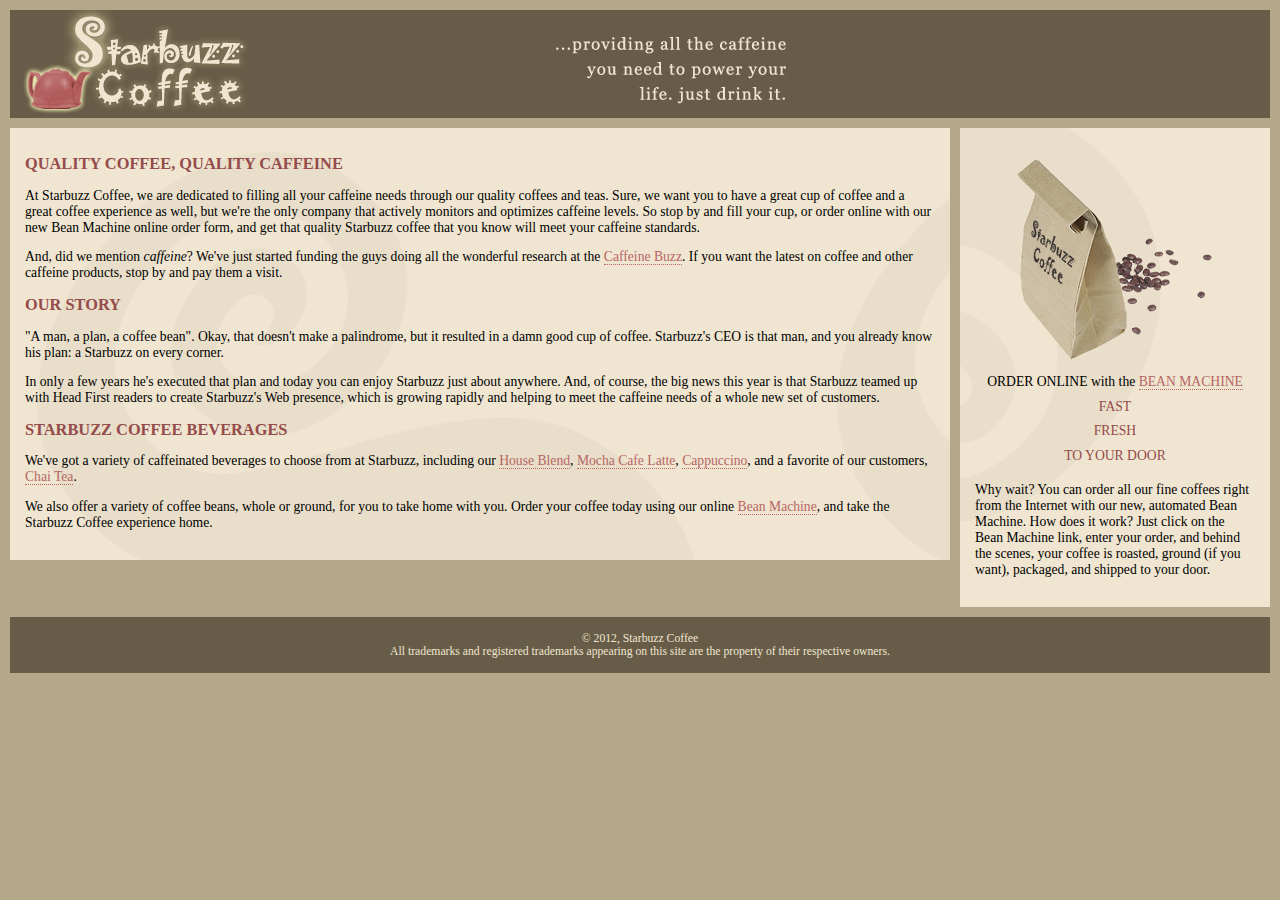
==== index.html @ b6d74385 "111" ====
<!DOCTYPE html>
<html>
  <head>
    <meta charset="utf-8">
    <title>Starbuzz Coffee</title>
    <link rel="stylesheet" type="text/css" href="starbuzz.css">
  </head> 

  <body>
      <div id="header">
          <img src="images/header.gif" alt="Starbuzz Coffee header image">
        </div>
        

    <div id="sidebar">
      <p class="beanheading">
        <img src="images/bag.gif" alt="Bean Machine bag">
        <br>
        ORDER ONLINE
        with the 
        <a href="form.html">BEAN MACHINE</a>
        <br>
        <span class="slogan">
            FAST <br>
            FRESH <br>
            TO YOUR DOOR <br>
        </span>
      </p>
      <p>
        Why wait?  You can order all our fine coffees right from the Internet with our new, 
        automated Bean Machine.  How does it work?  Just click on the Bean Machine link, 
        enter your order, and behind the scenes, your coffee is roasted, ground 
        (if you want), packaged, and shipped to your door.
      </p>
    </div>
    <div id="main">
      <h1>QUALITY COFFEE, QUALITY CAFFEINE</h1>
      <p>
        At Starbuzz Coffee, we are dedicated to filling all your  caffeine needs through our 
        quality coffees and teas. Sure, we want you to have a great cup of coffee and a great 
        coffee experience as well, but we're the only company that actively monitors and 
        optimizes caffeine levels. So stop by and fill your cup, or order online with our new Bean 
        Machine online order form, and get that quality Starbuzz coffee that you know will meet 
        your caffeine standards.
      </p>
      <p>
        And, did we mention <em>caffeine</em>? We've just started funding the guys doing all 
        the wonderful research at the <a href="http://buzz.wickedlysmart.com"
        title="Read all about caffeine on the Buzz">Caffeine Buzz</a>.
        If you want the latest on coffee and other caffeine products, 
        stop by and pay them a visit.
      </p>
      <h1>OUR STORY</h1>
      <p>
        "A man, a plan, a coffee bean". Okay, that doesn't make a palindrome, but it resulted
        in a damn good cup of coffee.  Starbuzz's CEO is that man, and you already know his 
        plan: a Starbuzz on every corner.
      </p> 
      <p>In only a few years he's executed that plan and today 
        you can enjoy Starbuzz just about anywhere.  And, of course, the big news this year 
        is that Starbuzz teamed up with Head First readers to create Starbuzz's Web presence,  
        which is growing rapidly and helping to meet the caffeine needs of a whole new set of 
        customers.  
      </p>
      <h1>STARBUZZ COFFEE BEVERAGES</h1>
      <p>
        We've got a variety of caffeinated beverages to choose
        from at Starbuzz, including our 
        <a href="beverages.html#house" title="House Blend">House Blend</a>,
        <a href="beverages.html#mocha" title="Mocha Cafe Latte">Mocha Cafe Latte</a>, 
        <a href="beverages.html#cappuccino" title="Cappuccino">Cappuccino</a>,
        and a favorite of our customers, 
        <a href="beverages.html#chai" title="Chai Tea">Chai Tea</a>.
      </p>
      <p>
        We also offer a variety of coffee beans, whole or ground, for you to
        take home with you.  Order your coffee today using our online
        <a href="form.html">Bean Machine</a>, and take
        the Starbuzz Coffee experience home.
      </p>
    </div>

    

    <div id="footer">
      &copy; 2012, Starbuzz Coffee
      <br>
      All trademarks and registered trademarks appearing on 
      this site are the property of their respective owners.
    </div>

  </body>
</html>
---- starbuzz.css ----
body { 
  background-color: #b5a789;
  font-family:      Georgia, "Times New Roman", Times, serif;
  font-size:        small;
  margin:           0px;
}

#header {
  background-color: #675c47;
  margin:           10px;
  height:           108px;
}

#main {
  background:       #efe5d0 url(images/background.gif) top left;
  font-size:        105%;
  padding:          15px;
  margin:           0px 330px 10px 10px;
}

#sidebar {
  background:       #efe5d0 url(images/background.gif) bottom right;
  font-size:        105%;
  padding:          15px;
  margin:           0px 10px 10px 10px;
  width: 280px;
  float: right;
}

#footer {
  background-color: #675c47;
  color:            #efe5d0;
  text-align:       center;
  padding:          15px;
  margin:           10px;
  font-size:        90%;
  clear: right;
  
}

h1 {
  font-size:        120%;
  color:            #954b4b;
}

.slogan { color: #954b4b; }

.beanheading {
  text-align:       center;
  line-height:      1.8em;
}

a:link {
  color:            #b76666;
  text-decoration:  none;
  border-bottom:    thin dotted #b76666;
}
a:visited {
  color:            #675c47;
  text-decoration:  none;
  border-bottom:    thin dotted #675c47;
}
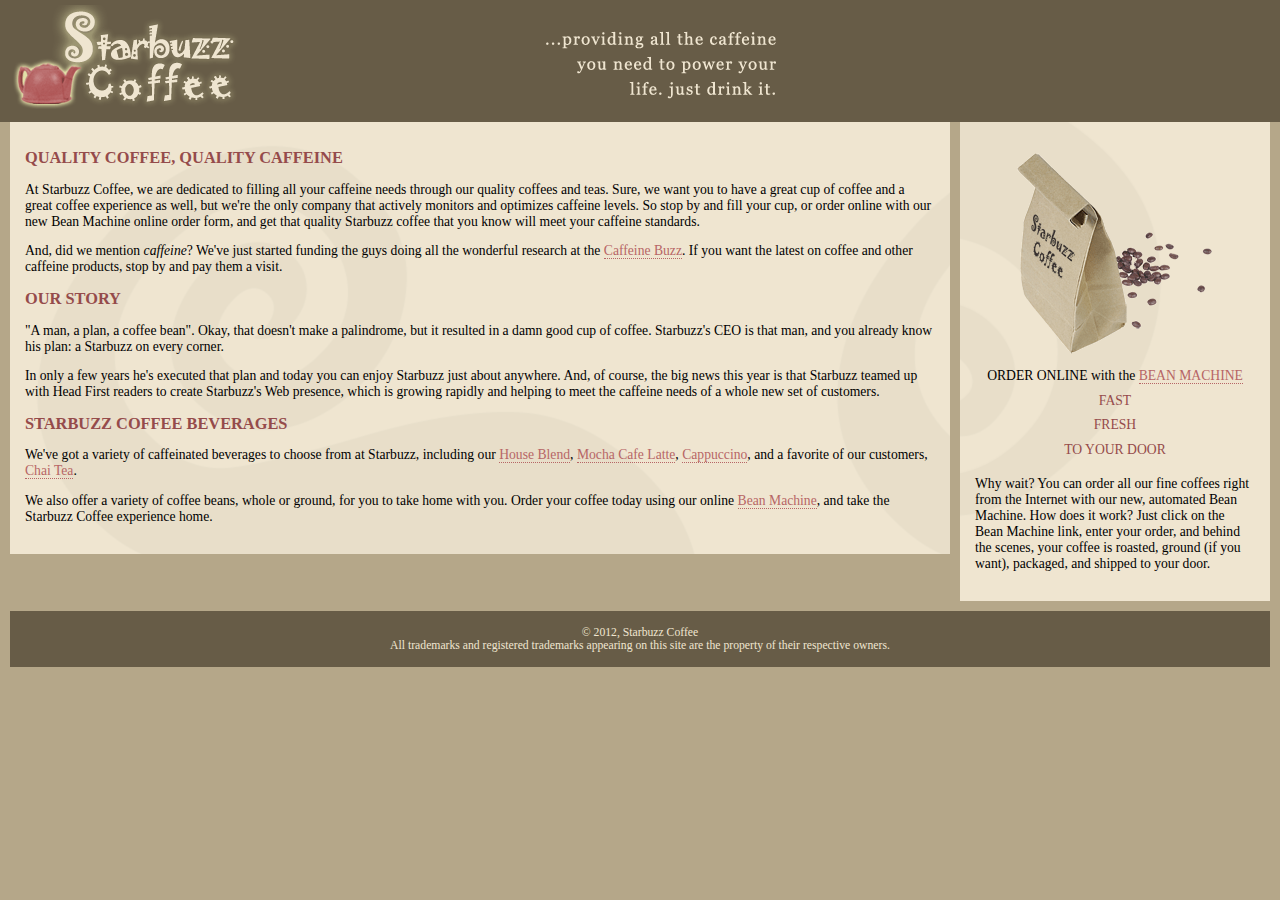
==== commit 566993ea: "405ningjiao" ====
--- a/index.html
+++ b/index.html
@@ -7,9 +7,11 @@
   </head> 
 
   <body>
-      <div id="header">
+    <div id="allcontent"  
+    <div id="header">
           <img src="images/header.gif" alt="Starbuzz Coffee header image">
         </div>
+      </div>
         
 
     <div id="sidebar">
--- a/starbuzz.css
+++ b/starbuzz.css
@@ -60,3 +60,11 @@
   text-decoration:  none;
   border-bottom:    thin dotted #675c47;
 }
+#allcontent{
+  widows: 800px;
+  padding-top: 5px;
+  padding-bottom: 5px;
+  background-color: #675c47;
+  margin-left: auto;
+  margin-right: auto;
+}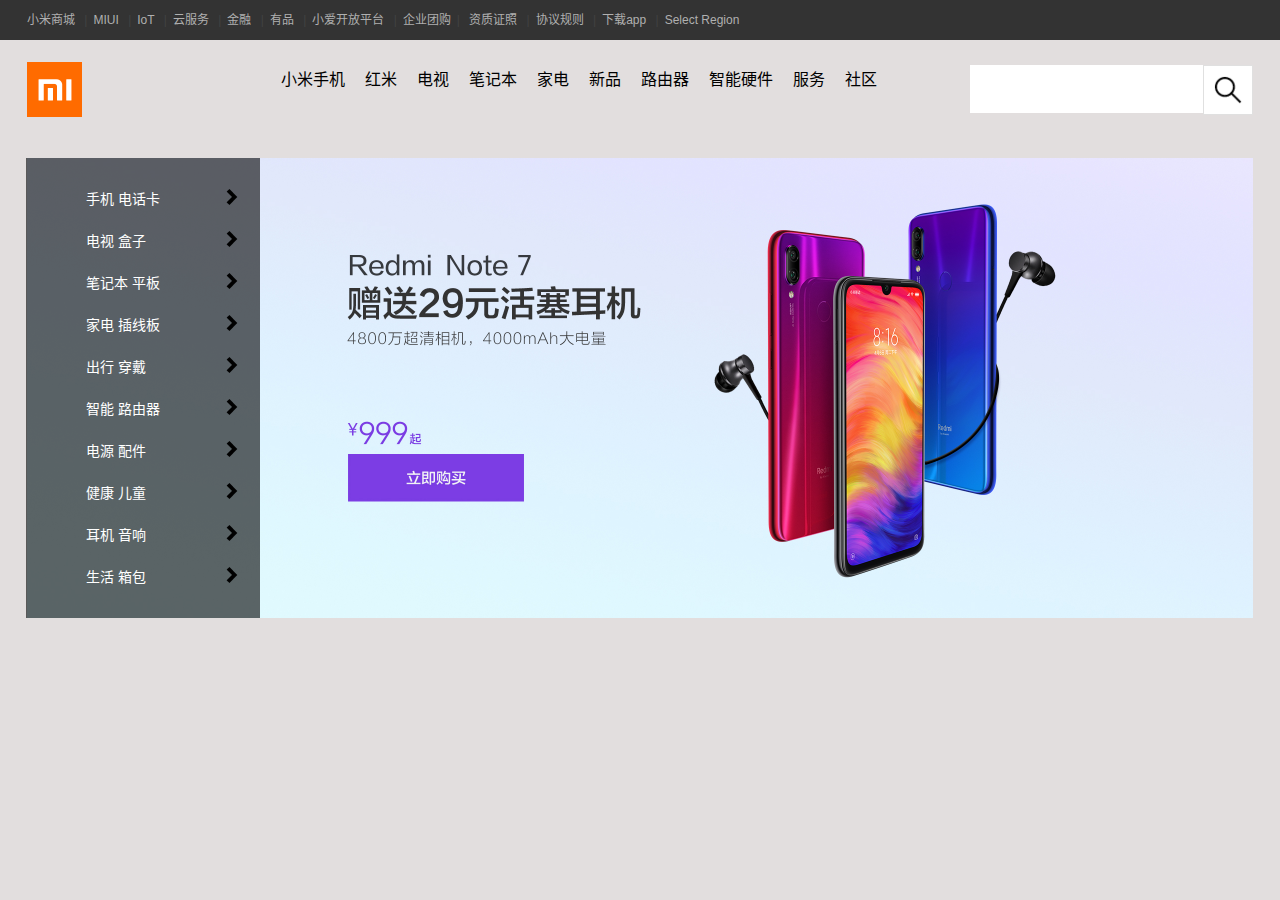
==== commit b2c5c423: "Add files via upload" ====
--- a/index.html
+++ b/index.html
@@ -1,96 +1,116 @@
-<!DOCTYPE html>
-<html>
-  <head>
-    <meta charset="utf-8">
-    <title>Starbuzz Coffee</title>
-    <link rel="stylesheet" type="text/css" href="starbuzz.css">
-  </head> 
-
-  <body>
-    <div id="allcontent"  
-    <div id="header">
-          <img src="images/header.gif" alt="Starbuzz Coffee header image">
-        </div>
-      </div>
-        
-
-    <div id="sidebar">
-      <p class="beanheading">
-        <img src="images/bag.gif" alt="Bean Machine bag">
-        <br>
-        ORDER ONLINE
-        with the 
-        <a href="form.html">BEAN MACHINE</a>
-        <br>
-        <span class="slogan">
-            FAST <br>
-            FRESH <br>
-            TO YOUR DOOR <br>
-        </span>
-      </p>
-      <p>
-        Why wait?  You can order all our fine coffees right from the Internet with our new, 
-        automated Bean Machine.  How does it work?  Just click on the Bean Machine link, 
-        enter your order, and behind the scenes, your coffee is roasted, ground 
-        (if you want), packaged, and shipped to your door.
-      </p>
-    </div>
-    <div id="main">
-      <h1>QUALITY COFFEE, QUALITY CAFFEINE</h1>
-      <p>
-        At Starbuzz Coffee, we are dedicated to filling all your  caffeine needs through our 
-        quality coffees and teas. Sure, we want you to have a great cup of coffee and a great 
-        coffee experience as well, but we're the only company that actively monitors and 
-        optimizes caffeine levels. So stop by and fill your cup, or order online with our new Bean 
-        Machine online order form, and get that quality Starbuzz coffee that you know will meet 
-        your caffeine standards.
-      </p>
-      <p>
-        And, did we mention <em>caffeine</em>? We've just started funding the guys doing all 
-        the wonderful research at the <a href="http://buzz.wickedlysmart.com"
-        title="Read all about caffeine on the Buzz">Caffeine Buzz</a>.
-        If you want the latest on coffee and other caffeine products, 
-        stop by and pay them a visit.
-      </p>
-      <h1>OUR STORY</h1>
-      <p>
-        "A man, a plan, a coffee bean". Okay, that doesn't make a palindrome, but it resulted
-        in a damn good cup of coffee.  Starbuzz's CEO is that man, and you already know his 
-        plan: a Starbuzz on every corner.
-      </p> 
-      <p>In only a few years he's executed that plan and today 
-        you can enjoy Starbuzz just about anywhere.  And, of course, the big news this year 
-        is that Starbuzz teamed up with Head First readers to create Starbuzz's Web presence,  
-        which is growing rapidly and helping to meet the caffeine needs of a whole new set of 
-        customers.  
-      </p>
-      <h1>STARBUZZ COFFEE BEVERAGES</h1>
-      <p>
-        We've got a variety of caffeinated beverages to choose
-        from at Starbuzz, including our 
-        <a href="beverages.html#house" title="House Blend">House Blend</a>,
-        <a href="beverages.html#mocha" title="Mocha Cafe Latte">Mocha Cafe Latte</a>, 
-        <a href="beverages.html#cappuccino" title="Cappuccino">Cappuccino</a>,
-        and a favorite of our customers, 
-        <a href="beverages.html#chai" title="Chai Tea">Chai Tea</a>.
-      </p>
-      <p>
-        We also offer a variety of coffee beans, whole or ground, for you to
-        take home with you.  Order your coffee today using our online
-        <a href="form.html">Bean Machine</a>, and take
-        the Starbuzz Coffee experience home.
-      </p>
-    </div>
-
-    
-
-    <div id="footer">
-      &copy; 2012, Starbuzz Coffee
-      <br>
-      All trademarks and registered trademarks appearing on 
-      this site are the property of their respective owners.
-    </div>
-
-  </body>
-</html>
-
+<!doctype html>
+<html lang="zh-CN" xml:lang="zh-CN">
+<head>
+<meta http-equiv="X-UA-Compatible" content="IE=Edge" />
+<meta charset="UTF-8" />
+<title>小米商城 - 小米9、小米MIX 3、红米Note 7，小米电视官方网站</title>
+<link rel="stylesheet" type="text/css" href="xiaomi.css" />
+</head>
+<body>
+<div class="site-topbar">
+    <div class="container">
+        <div class="topbar-nav">
+            <a   >小米商城</a>
+            <span class="sep">|</span><a   >MIUI</a>
+            <span class="sep">|</span><a   >IoT</a>
+            <span class="sep">|</span><a    >云服务</a>
+            <span class="sep">|</span><a     >金融</a>
+            <span class="sep">|</span><a   >有品</a>
+            <span class="sep">|</span><a     >小爱开放平台</a>
+            <span class="sep">|</span><a   >企业团购</a><span class="sep">|</span>
+            <a >资质证照</a>
+            <span class="sep">|</span><a >协议规则</a>
+            <span class="sep">|</span><a >下载app</a>
+            <span class="sep">|</span><a  >Select Region</a>
+        </div>
+       
+        <div class="topbar-info">
+            <a  >登录</a><span class="sep">|</span>
+            <a   >注册</a> <span class="sep">|</span>
+            <span><a   >消息通知<i ></i></a></span>
+        </div>
+        <div class="shoppingcar"> 
+          <a  class="car">
+            <img class="carpng" src="shoppcar.png">
+            购物车（0）
+         </a>
+        </div>
+    </div>
+</div>
+<div class="daohanglan">
+  <div class="neidaohanglan">
+   <div class="xiaomilogo">
+       <a href="" class="milogo"></a>
+   </div>
+   <div class="daohang">
+       <ul class="daohang-list"> 
+        <li class="list-nav">
+            <a class="link-list"></a>
+        </li>
+        <div class="daohang-fenlei">
+            <ul>
+                <li><a href="">手机 电话卡</a>
+                    <i class="Rbiaoqian"> </i>
+                    </li>
+                  <li><a href="">电视 盒子 </a>
+                    <i class="Rbiaoqian"></i></li>
+                   <li><a href="">笔记本 平板</a>
+                  <i class="Rbiaoqian"> </i>
+                    </li>
+                  <li><a href="">家电 插线板</a>
+                    <i class="Rbiaoqian"></i>
+                  </li>
+                  <li>
+                  <a href="">出行 穿戴</a>
+                  <i class="Rbiaoqian"></i>
+                 </li>
+                   <li>
+                   <a href="">智能 路由器</a>
+                   <i class="Rbiaoqian"></i>
+                   </li>
+                   <li><a href="">电源 配件 </a>
+                    <i class="Rbiaoqian"></i>
+                  </li>
+                    <li> <a href="">健康 儿童 </a>
+                     <i class="Rbiaoqian"></i>
+                    </li>
+                   <li><a href="">耳机 音响</a>
+                      <i class="Rbiaoqian"></i>
+                    </li>
+                     <li><a href="">生活 箱包 </a>
+                       <i class="Rbiaoqian"></i>
+                    </li>
+                  
+            </ul>
+        </div>
+        
+        <li class="daohang-zhenwen"> <a href="">小米手机</a> </li>
+        <li class="daohang-zhenwen"><a href="">红米</a></li>
+        <li class="daohang-zhenwen"><a href="">电视</a></li>
+        <li class="daohang-zhenwen"> <a href="">笔记本 </a></li>
+        <li class="daohang-zhenwen"><a href="">家电</a></li>
+        <li class="daohang-zhenwen"><a href="">新品 </a></li>
+        <li class="daohang-zhenwen"><a href="">路由器 </a></li>
+        <li class="daohang-zhenwen"> <a href="">智能硬件</a></li>
+        <li class="daohang-zhenwen"><a href="">服务 </a></li>
+        <li class="daohang-zhenwen"><a href="">社区 </a></li>
+       </ul>
+   </div>
+   <div class="daohang-search">
+       <form>
+           <input class="sousuo-submit" >
+           <input class="sousuo-text">
+       </form>
+   </div>
+
+    <div class="zhuyetu" >
+      
+    <a href=""> 
+        <img src="zhuye.jpg">
+     </a>
+
+</div>
+
+  </div>
+  
+</div>--- a/xiaomi.css
+++ b/xiaomi.css
@@ -0,0 +1,332 @@
+html
+{
+    font-family: sans-serif;
+}
+body {
+    font: 14px/1.5 "Helvetica Neue",Helvetica,Arial,"Microsoft Yahei","Hiragino Sans GB","Heiti SC","WenQuanYi Micro Hei",sans-serif;
+    color: #333;
+    background-color: rgb(226, 222, 222);
+    min-width: 1226px;
+    margin: 0;
+    display: block;
+    font-size: 100%;
+    
+}
+
+.site-topbar {
+    position: relative;
+    z-index: 30;
+    height: 40px;
+    font-size: 12px;
+    color: #b0b0b0;
+    background: #333;
+}
+.container {
+    width: 1226px;
+    zoom: 1;
+    margin-right: auto;
+    margin-left: auto;
+    font-size: 12px;
+    color: #b0b0b0;
+    font: 12px/1.5 "Helvetica Neue",Helvetica,Arial,"Microsoft Yahei","Hiragino Sans GB","Heiti SC","WenQuanYi Micro Hei",sans-serif;
+    
+}
+.site-topbar .topbar-nav {
+    float: left;
+    height: 40px;
+    line-height: 40px;
+    
+}
+.no-decoration
+{
+    text-decoration:none;
+}
+a:hover
+{
+    color: white;
+    
+}
+.sep {
+    margin: 0 .5em;
+    color: #424242;
+    
+    
+}
+.site-topbar .topbar-nav {
+    float: left;
+    height: 40px;
+    line-height: 40px;
+}
+.topbar-cart {
+    
+    position: absolute;
+  
+    left: 1800px;
+}
+.site-topbar .topbar-cart {
+    width: 120px;
+    margin-left: 15px;
+    position: absolute;
+    left: 700px;
+    top: 15px;
+    height: 40px;
+    font-size: 12px;
+    color: #b0b0b0;
+}
+.topbar-info
+{
+    position: absolute;
+    top: 10px;
+    left: 1400px;
+}
+.shoppingcar
+{
+    position: absolute;
+    left: 1530px;
+    width: 120px;
+    margin-left: 15px;
+    height: 40px;
+    display: block;
+}
+
+.car
+{
+   
+    z-index: 32;
+    display: block;
+    height: 40px;
+    line-height: 40px;
+    text-align: center;
+    color: #b0b0b0;
+    background: #424242;
+}
+.car:hover
+{
+    color: orange;
+    background: #fff;
+}
+
+.carpng
+{
+    margin-right: 4px;
+    font-size: 20px;
+    line-height: 20px;
+    vertical-align: -4px;
+}
+
+.daohanglan
+{
+    position: relative;
+    z-index: 20;
+    height: 100px;
+}
+.neidaohanglan
+{
+    position: relative;
+    width: 1226px;
+    zoom: 1;
+    margin-right: auto;
+    margin-left: auto;
+}
+.xiaomilogo
+{
+    float: left;
+    width: 62px;
+    margin-top: 22px;
+}
+.milogo
+{
+    position: relative;
+    display: block;
+    width: 55px;
+    height: 55px;
+    overflow: hidden;
+    background-image: url(xiaomilogo.png);
+}
+.daohang
+{
+    float: left;
+    width: 850px;
+
+}
+.daohang-list
+{
+    position: relative;
+    z-index: 10;
+    float: left;
+    width: 820px;
+    height: 88px;
+    margin: 0;
+    padding: 12px 0 0 30px;
+    list-style-type: none;
+    font-size: 16px;
+    display: block;
+    margin-block-start: 1em;
+    margin-block-end: 1em;
+    margin-inline-start: 0px;
+    margin-inline-end: 0px;
+    padding-inline-start: 40px;
+}
+.list-nav
+{
+    position: relative;
+    float: left;
+    width: 127px;
+    padding-right: 15px;
+    display: list-item;
+    text-align: -webkit-match-parent;
+
+}
+.link-list
+{
+    visibility: hidden;
+    display: block;
+    padding: 26px 0 38px;
+    text-align: right;
+    color: #333;
+    text-decoration: none;
+
+}
+.daohang-fenlei
+{
+    display: block;
+    position: absolute;
+    top: 88px;
+    left: -63px;
+    z-index: 21;
+    width: 234px;
+    height: 460px;
+    font-size: 14px;
+    text-align: -webkit-match-parent;
+}
+.daohang-fenlei ul
+{
+    height: 420px;
+    border: 0;
+    margin: 0px;
+    padding: 20px 0px;
+    list-style-type: none;
+    background: rgba(0, 0, 0, 0.6);
+    display: block;
+    margin-block-start: 1em;
+    margin-block-end: 1em;
+    margin-inline-start: 0px;
+    margin-inline-end: 0px;
+    padding-inline-start: 40px;
+}
+.daohang-fenlei ul li
+{
+    width: 100%;
+    height: 42px;
+    line-height: 42px;
+    text-align: center;
+    display: list-item;
+}
+
+
+
+.daohang-fenlei ul li  a 
+{
+    float: left;
+    display: block;
+    color: #ffffff;
+    text-decoration: none;
+    padding-left: 20px;
+    line-height: 42px;
+    text-align: center;
+}
+.Rbiaoqian
+{
+    display: block;
+    float: right;
+    width: 16px;
+    height: 16px;
+    padding-right: 20px;
+    background-image: url(Rbiaoqian.png);
+    background-repeat: no-repeat;
+    background-size: 16px 16px;
+    margin-top: 11px;
+}
+.daohang-nav
+{
+    float: left;
+    height: 100%;
+    width: 850px;
+    line-height: 80px;
+}
+.daohang-zhenwen
+{
+    float: left; 
+    display: list-item;
+   
+    list-style-type: none;
+    font-size: 16px;
+}
+.daohang-zhenwen 
+{
+    display: inline;
+    padding: 0px 10px 0px 10px;
+  
+}
+.daohang-zhenwen a
+{
+text-decoration: none;
+    color: black;
+}
+.daohang-search
+{
+    float: right;
+    width: 296px;
+    margin-top: 25px;
+    text-align: right;
+    
+}
+.daohang-search form
+{
+    display: block;
+    margin-top: 0em;
+}
+.sousuo-submit
+{
+    float: right;
+    width: 48px;
+    height: 48px;
+    border: 1px solid #e0e0e0;
+    line-height: 24px;
+    font-size: 24px;
+    background-image: url(sousuo.png);
+    background-repeat: no-repeat;
+    background-position: center;
+    background-size: 30px 30px;
+    background-color: white;
+    padding: 0px;
+}
+.sousuo-text
+{
+    float: right;
+    width: 223px;
+    height: 48px;
+    padding: 0 10px;
+    border: 1px white;
+    font-size: 14px;
+    line-height: 48px;
+    padding-right: 0px;
+    outline: none;
+}
+.zhutupian
+{
+    position: absolute;
+    
+    height: 460px;
+    overflow: hidden;
+}
+.zhuyetu a img 
+{
+    position: absolute;
+    left: 0px;
+    top: 118px;
+    height: 460px;
+    width: 100%;
+
+    cursor: pointer;
+}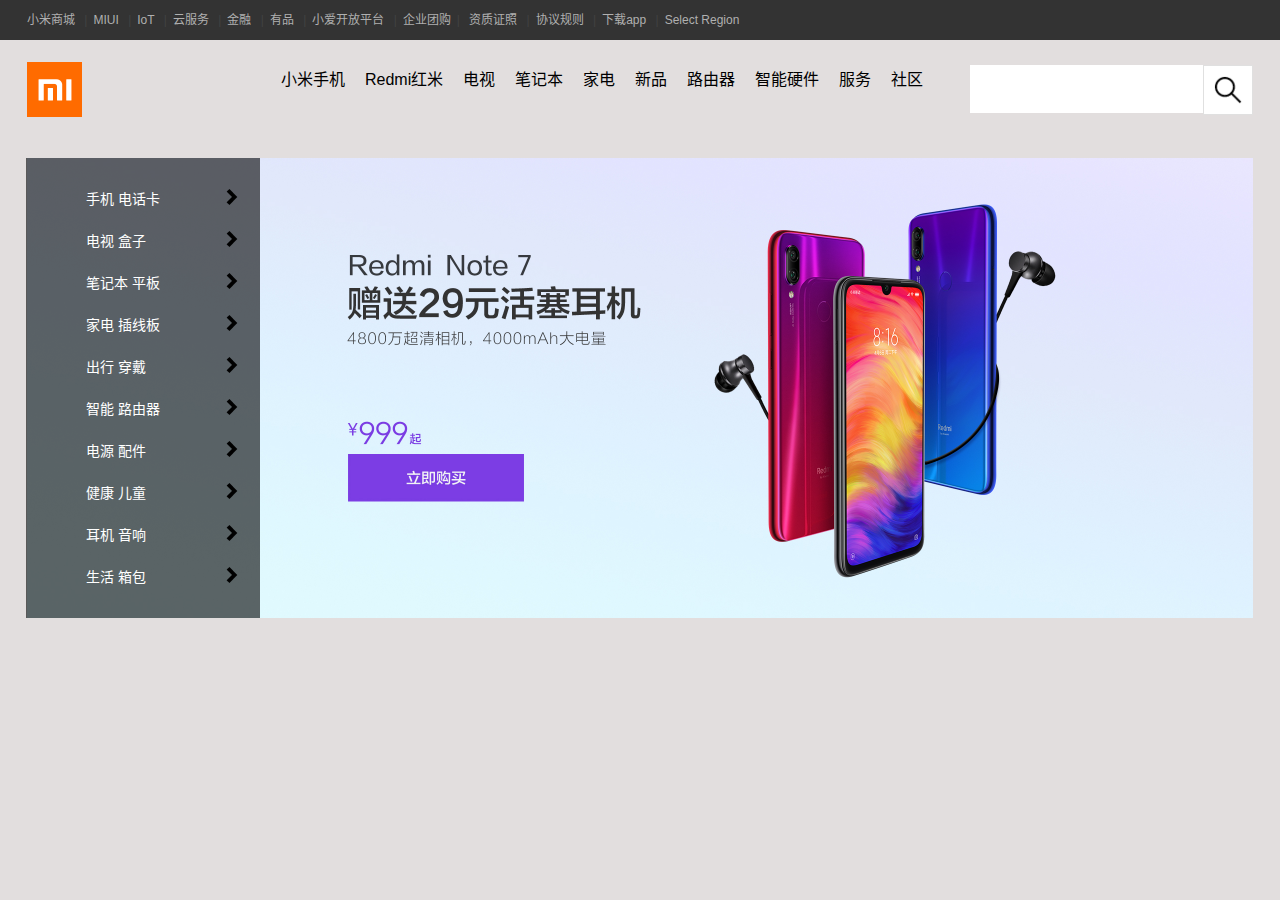
==== commit e33ce4ff: "Add files via upload" ====
--- a/index.html
+++ b/index.html
@@ -85,7 +85,7 @@
         </div>
         
         <li class="daohang-zhenwen"> <a href="">小米手机</a> </li>
-        <li class="daohang-zhenwen"><a href="">红米</a></li>
+        <li class="daohang-zhenwen"><a href="">Redmi红米</a></li>
         <li class="daohang-zhenwen"><a href="">电视</a></li>
         <li class="daohang-zhenwen"> <a href="">笔记本 </a></li>
         <li class="daohang-zhenwen"><a href="">家电</a></li>
--- a/xiaomi.css
+++ b/xiaomi.css
@@ -213,6 +213,10 @@
     margin-inline-start: 0px;
     margin-inline-end: 0px;
     padding-inline-start: 40px;
+}
+.daohang-fenlei li:hover
+{
+  background: orange;
 }
 .daohang-fenlei ul li
 {
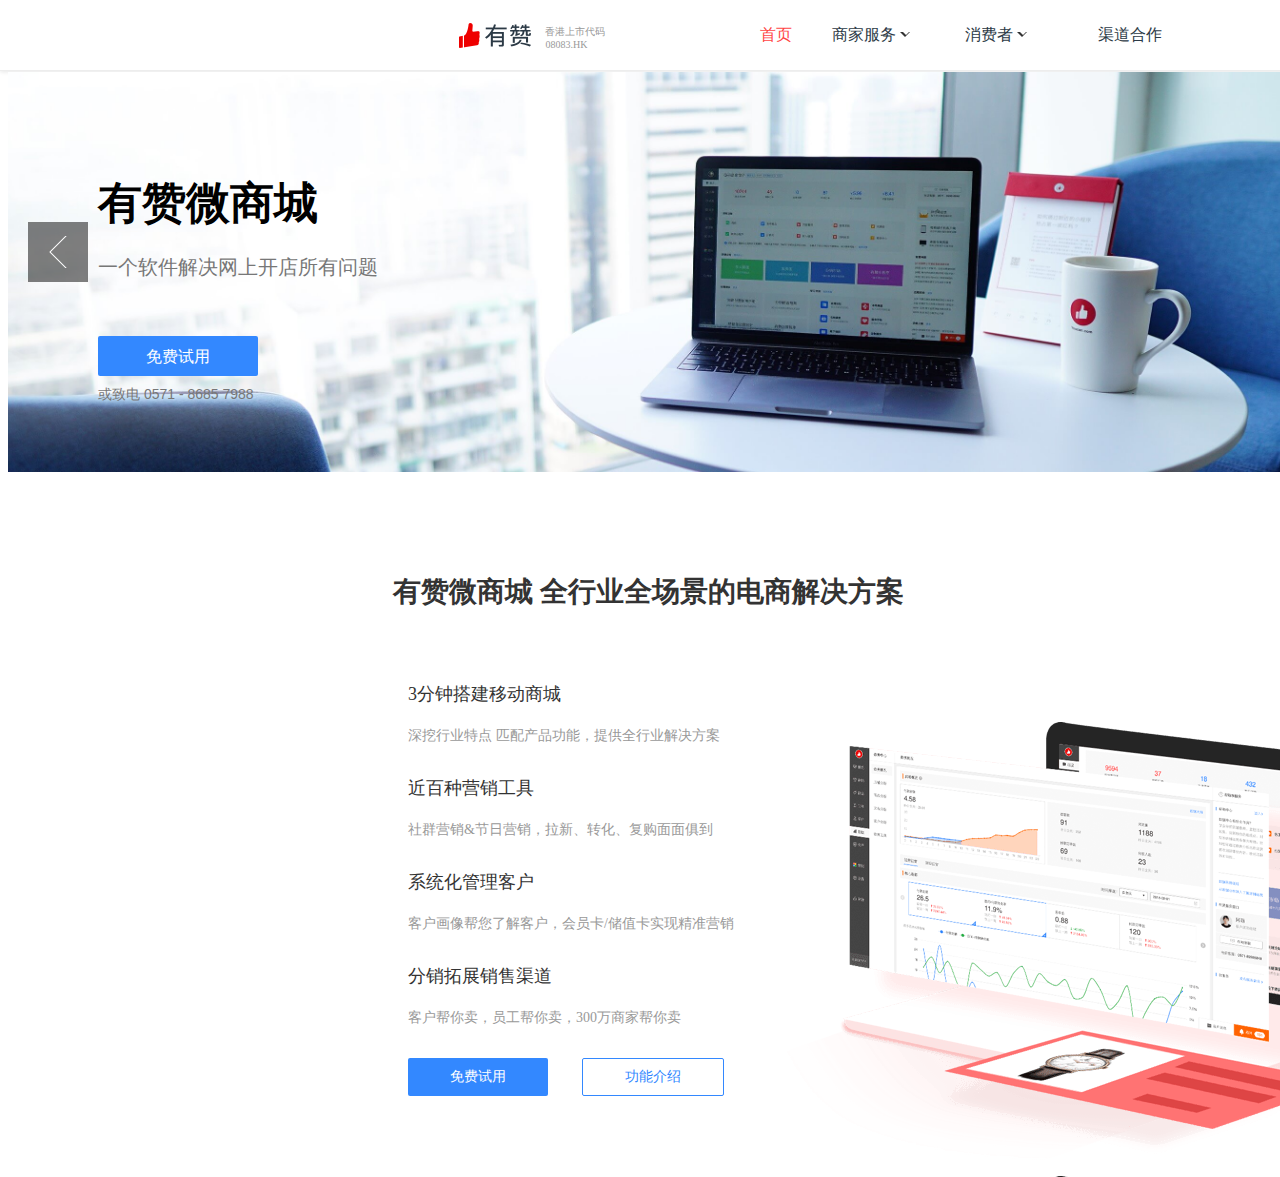
==== commit 9413e118: "Add files via upload" ====
--- a/index.html
+++ b/index.html
@@ -1,116 +1,486 @@
-<!doctype html>
-<html lang="zh-CN" xml:lang="zh-CN">
-<head>
-<meta http-equiv="X-UA-Compatible" content="IE=Edge" />
-<meta charset="UTF-8" />
-<title>小米商城 - 小米9、小米MIX 3、红米Note 7，小米电视官方网站</title>
-<link rel="stylesheet" type="text/css" href="xiaomi.css" />
-</head>
-<body>
-<div class="site-topbar">
-    <div class="container">
-        <div class="topbar-nav">
-            <a   >小米商城</a>
-            <span class="sep">|</span><a   >MIUI</a>
-            <span class="sep">|</span><a   >IoT</a>
-            <span class="sep">|</span><a    >云服务</a>
-            <span class="sep">|</span><a     >金融</a>
-            <span class="sep">|</span><a   >有品</a>
-            <span class="sep">|</span><a     >小爱开放平台</a>
-            <span class="sep">|</span><a   >企业团购</a><span class="sep">|</span>
-            <a >资质证照</a>
-            <span class="sep">|</span><a >协议规则</a>
-            <span class="sep">|</span><a >下载app</a>
-            <span class="sep">|</span><a  >Select Region</a>
-        </div>
-       
-        <div class="topbar-info">
-            <a  >登录</a><span class="sep">|</span>
-            <a   >注册</a> <span class="sep">|</span>
-            <span><a   >消息通知<i ></i></a></span>
-        </div>
-        <div class="shoppingcar"> 
-          <a  class="car">
-            <img class="carpng" src="shoppcar.png">
-            购物车（0）
-         </a>
-        </div>
-    </div>
-</div>
-<div class="daohanglan">
-  <div class="neidaohanglan">
-   <div class="xiaomilogo">
-       <a href="" class="milogo"></a>
-   </div>
-   <div class="daohang">
-       <ul class="daohang-list"> 
-        <li class="list-nav">
-            <a class="link-list"></a>
-        </li>
-        <div class="daohang-fenlei">
-            <ul>
-                <li><a href="">手机 电话卡</a>
-                    <i class="Rbiaoqian"> </i>
-                    </li>
-                  <li><a href="">电视 盒子 </a>
-                    <i class="Rbiaoqian"></i></li>
-                   <li><a href="">笔记本 平板</a>
-                  <i class="Rbiaoqian"> </i>
-                    </li>
-                  <li><a href="">家电 插线板</a>
-                    <i class="Rbiaoqian"></i>
-                  </li>
-                  <li>
-                  <a href="">出行 穿戴</a>
-                  <i class="Rbiaoqian"></i>
-                 </li>
-                   <li>
-                   <a href="">智能 路由器</a>
-                   <i class="Rbiaoqian"></i>
-                   </li>
-                   <li><a href="">电源 配件 </a>
-                    <i class="Rbiaoqian"></i>
-                  </li>
-                    <li> <a href="">健康 儿童 </a>
-                     <i class="Rbiaoqian"></i>
-                    </li>
-                   <li><a href="">耳机 音响</a>
-                      <i class="Rbiaoqian"></i>
-                    </li>
-                     <li><a href="">生活 箱包 </a>
-                       <i class="Rbiaoqian"></i>
-                    </li>
-                  
-            </ul>
-        </div>
-        
-        <li class="daohang-zhenwen"> <a href="">小米手机</a> </li>
-        <li class="daohang-zhenwen"><a href="">Redmi红米</a></li>
-        <li class="daohang-zhenwen"><a href="">电视</a></li>
-        <li class="daohang-zhenwen"> <a href="">笔记本 </a></li>
-        <li class="daohang-zhenwen"><a href="">家电</a></li>
-        <li class="daohang-zhenwen"><a href="">新品 </a></li>
-        <li class="daohang-zhenwen"><a href="">路由器 </a></li>
-        <li class="daohang-zhenwen"> <a href="">智能硬件</a></li>
-        <li class="daohang-zhenwen"><a href="">服务 </a></li>
-        <li class="daohang-zhenwen"><a href="">社区 </a></li>
-       </ul>
-   </div>
-   <div class="daohang-search">
-       <form>
-           <input class="sousuo-submit" >
-           <input class="sousuo-text">
-       </form>
-   </div>
-
-    <div class="zhuyetu" >
-      
-    <a href=""> 
-        <img src="zhuye.jpg">
-     </a>
-
-</div>
-
-  </div>
-  
-</div>+<!DOCTYPE html>
+<html lang="en">
+<head>
+  <meta charset="UTF-8">
+  <meta name="viewport" content="width=device-width, initial-scale=1.0">
+  <meta http-equiv="X-UA-Compatible" content="ie=edge">
+  <title>Document</title>
+  
+  <style>
+   body
+   {
+    font-family: Helvetica, "Pingfang SC", "Microsoft YaHei", STHeiti, Verdana, Arial, Tahoma, sans-serif;
+   }
+
+   .header
+   {
+    
+    width: 1918px;
+    
+    height: 70px;
+    background: #ffffff;
+    border-bottom: 1px solid #ededed;
+    box-shadow: 0px 1px 4px rgba(0, 0, 0,0.1);
+    margin: -8px ;
+    display: block;
+   } 
+   .header1
+   {
+    box-sizing: border-box;
+    margin: 0 auto;
+    width: 1000px;
+    height: 70px;
+    
+   
+   }
+   .logo
+   {
+    display: inline-block;
+    width: 72px;
+    height: 25px;
+    margin-top: 22.5px;
+    background-size: 72px 25px;
+    background-image: url(logo.png);
+   }
+   .header3
+   {
+    display: inline-block;
+    width: 60px;
+    margin-left: 10px;
+    margin-bottom: -1px;
+   }
+   .header-wenzi
+   {
+    
+    width: 78px;
+    color: #999;
+    font-size: 10px;
+    font-family: 'PingFang SC';
+    font-weight: 300;
+    line-height: 13px;
+    margin:0px;
+   }
+   .header-list
+   {
+    position: absolute;
+    left: 700px;
+    top: 0px;
+    zoom: 1;
+    list-style: none;
+    margin: 0;
+    padding: 0;
+    border: 0;
+    font: inherit;
+    font-size: 100%;
+    vertical-align: baseline;
+    padding-inline-start: 40px;
+    
+    }
+  li
+  {
+    float: left;
+    display: inline-block;
+    height: 70px;
+    line-height: 70px;
+  }
+  .dhwz1
+  {
+    text-decoration: none;
+    color: #FF4444 !important
+  
+   
+  }
+  .dhwz2
+  {
+    text-decoration: none;
+    color: #2c3a46;
+  }
+  .liwz
+  {
+    float: left;
+    display: inline-block;
+    height: 70px;
+    line-height: 70px;
+    padding: 0px 20px;
+    
+  }
+  .liwz2
+  {
+    z-index: 200;
+    margin-right: 16px;
+    padding: 0px 20px;
+   
+    
+    height: 70px;
+    line-height: 70px;
+  }
+  .caret
+  {
+    
+    position: relative;
+    display: inline-block;
+    top:2px;
+    border: 5px solid transparent;
+    border-top-color: #333;
+  }
+  .caret1
+  {
+    
+    position: relative;
+    display: inline-block;
+    top:0px;
+    right:  14px;
+    border: 5px solid transparent;
+        border-top-color: #ffffff;
+  }
+ .login-common
+ {
+    padding: 0px 0px 0px 20px;
+    
+    display: inline-block;
+    height: 70px;
+    line-height: 70px;
+    top:500px;
+   
+ }
+ .btn-login
+ {
+    width: 80px;
+    height: 30px;
+    line-height: 28px;
+    border: 1px solid #2B90ED;
+    color: #2B90ED;
+    text-align: center;
+    border-radius: 2px;
+    box-sizing: border-box;
+    cursor: pointer;
+    display: inline-block;
+    
+    
+ }
+ .zhuche
+ {
+  padding: 0px 0px 0px 10px;
+    float: left;
+  
+  
+}
+
+
+ .btn-register
+ {
+    width: 80px;
+    height: 30px;
+    line-height: 30px;
+    display: inline-block;
+    background-color: #2B90ED;
+    color: #ffffff;
+    text-align: center;
+    border-radius: 2px;
+    cursor: pointer;
+    
+ }
+ .zhuyetupian
+ {
+  position: absolute;
+   top: 72px;
+    height: 400px;
+    width: 100%;
+    margin: 0;
+    padding: 0;
+    border: 0;
+    font: inherit;
+    font-size: 100%;
+    vertical-align: baseline;
+    background-size: cover;
+    background-position: 50%;
+    
+ }
+ .rlbiaoqian
+ {
+  width: 1100px;
+  height: 100%;
+    position: absolute;
+    top: 0;
+    right: 0;
+    bottom: 0;
+    left: 0;
+    margin: auto;
+ }
+.Lbiaoqian
+{
+  
+  position: absolute;
+   left: -70px;
+   top: 150px;
+    width: 60px;
+    height: 60px;
+    background-size: 100% 100%;
+    background-image: url(L.png);
+}
+.Rbiaoqian
+{
+  
+  position: absolute;
+   left: 1300px;
+   top: 150px;
+    width: 60px;
+    height: 60px;
+    background-size: 100% 100%;
+    background-image: url(R.png);
+}
+.content-wrapper
+{
+  position: absolute;
+    width: 1100px;
+    height: 100%;
+    top: 0;
+    left: 0;
+    right: 0;
+    bottom: 0;
+    margin: auto;
+    padding: 0;
+    border: 0;
+    font: inherit;
+    font-size: 100%;
+    vertical-align: baseline;
+}
+.font-lighter
+{
+  font-size: 20px;
+    color: #777;
+    margin-bottom: 55px;
+
+}
+.p
+{
+  display: block;
+    margin-block-start: 1em;
+    margin-block-end: 1em;
+    margin-inline-start: 0px;
+    margin-inline-end: 0px;
+}
+h3
+{
+  font-size: 44px;
+    margin: 100px 0 7px;
+    line-height: 62px;
+}
+.buttonmianfei
+{
+  width: 160px;
+    height: 40px;
+    line-height: 18px;
+    display: inline-block;
+    text-align: center;
+    -webkit-box-sizing: border-box;
+    -moz-box-sizing: border-box;
+    box-sizing: border-box;
+   
+    text-decoration: none;
+    border-radius: 2px;
+}
+a.primary
+{
+  background: #38f;
+    padding: 12px 42px;
+    color: #fff;
+}
+
+.fontcall
+{
+   
+    color: #777;
+    margin-top: 15px;
+    display: block;
+    margin: 0;
+    padding: 10px 0px 0px  0px;
+    border: 0;
+    font-size: 14px;
+}
+.yzwsc
+{
+  
+  position: absolute;
+    top: 472px;
+    height: 620px;
+    width: 100%;
+    margin: -100;
+    padding: 0;
+    border: 0;
+    font: inherit;
+    font-size: 100%;
+    vertical-align: baseline;
+    background-size: cover;
+    background-position: 50%;
+}
+.h3youzanshop
+{
+   font-family: PingFangSC-Medium;
+    font-size: 28px;
+    color: #333;
+    letter-spacing: 0;
+    text-align: center;
+    line-height: 40px;
+    padding-top: 0px;
+    
+}
+.yzwsc1
+{
+    position: absolute;
+   
+    height:400px;
+    width: 100%;
+    margin: 70px 0px 0px 0px;
+    padding: 0;
+    border: 0;
+    font: inherit;
+    font-size: 100%;
+    vertical-align: baseline;
+    background-size: cover;
+    background-position: 50%;
+}
+.wcard-left {
+    
+   margin: 70px 400px 0px 400px;
+   
+ 
+}
+.wcard-section {
+    margin-bottom: 28px;
+}
+.wcard-sectitle {
+    color: #333;
+    font-size: 18px;
+    line-height: 24px;
+    font-family: PingFangSC-Medium;
+    letter-spacing: 0;
+}
+ .wcard-secsummary {
+    margin-top: 5px;
+    font-family: PingFangSC-Regular;
+    font-size: 14px;
+    color: #999;
+    letter-spacing: 0;
+    line-height: 24px;
+}
+.buttonblue {
+    font-size: 14px;
+    padding: 10px 42px;
+    border-radius: 2px;
+    display: inline-block;
+    background-color: #38f;
+    color: #fff;
+}
+
+
+.buttonblueout {
+  font-size: 14px;
+    padding: 10px 42px;
+    border-radius: 2px;
+    display: inline-block;
+    border: 1px solid #38f;
+    color: #38f;
+    padding: 9px 42px;
+}
+.yztupian1
+{
+  position: absolute;
+  left: 750px;
+  top:250px;
+  width: 650px;
+  height: 455px;
+}
+
+ </style>
+ </head>
+ <body>
+  
+  
+  <div class="header">
+   <div class = "header1">
+    <a class="logo"></a>
+    <div class ="header3">
+      <p class = "header-wenzi" >香港上市代码</p>
+      <p class = "header-wenzi" >08083.HK</p>
+     </div>
+     <ul class="header-list">
+      <li class ="liwz" >
+        <a class="dhwz1">首页</a>
+      </li>
+      <li class="liwz" > 
+        <a href="javascript:;" class="dhwz2">商家服务
+          <i class="caret"></i>
+       <i class="caret1"></i>
+        </a>
+        
+      </li>
+      <li class="liwz2">
+          <a class="dhwz2">消费者</a>
+          <i class="caret"></i>
+          <i class="caret1"></i>
+        </li>
+        <li class="liwz2">
+            <a class="dhwz2">渠道合作</a>
+          </li>
+          <li class="liwz2">
+              <a class="dhwz2">有赞云</a>
+              <i class="caret"></i>
+              <i class="caret1"></i>
+            </li>  
+            <li class="liwz2">
+                <a class="dhwz2">更多服务</a>
+                <i class="caret"></i>
+                <i class="caret1"></i>
+              </li> 
+              <li class="login_common_">
+                <a target="_blank" class="btn-login" >登录</a></li>
+                <li class="zhuche">
+                <a target="_blank"  class="btn-register" >注册</a></li>
+       </ul>
+   
+      </div>
+    </div>
+    </div>
+   <div class="zhuyetupian" style="background-image: url( 2x.jpg)">
+    <div class="rlbiaoqian">
+     <div class="Lbiaoqian"></div>
+     <div class="Rbiaoqian"></div>
+     <div class="content-wrapper">
+       <h3>有赞微商城</h3>
+       <p class="font-lighter">一个软件解决网上开店所有问题</p>
+       <a class="buttonmianfei primary" >免费试用</a> 
+       <small class="fontcall">或致电 0571 - 8685 7988</small>
+      </div>
+       </div>
+       </div>
+    
+    </div>
+    <div class="yzwsc">
+     
+
+   <h3 class="h3youzanshop">有赞微商城 全行业全场景的电商解决方案</h3>
+      
+        <div class="wcard-left">
+          <div class="wcard-section">
+            <p class="wcard-sectitle">3分钟搭建移动商城</p>
+            <p class="wcard-secsummary">深挖行业特点 匹配产品功能，提供全行业解决方案</p>
+         </div>
+         <div class="wcard-section">
+           <p class="wcard-sectitle">近百种营销工具</p>
+           <p class="wcard-secsummary">社群营销&amp;节日营销，拉新、转化、复购面面俱到</p>
+          </div>
+          <div class="wcard-section"><p class="wcard-sectitle">系统化管理客户</p>
+            <p class="wcard-secsummary">客户画像帮您了解客户，会员卡/储值卡实现精准营销</p>
+          </div><div class="wcard-section"><p class="wcard-sectitle">分销拓展销售渠道</p>
+            <p class="wcard-secsummary">客户帮你卖，员工帮你卖，300万商家帮你卖</p>
+          </div>
+            <div class="wcard-section">
+              <a  class="buttonblue" style="margin-right: 15px">免费试用</a>
+               <a  class="buttonblueout" style="margin-left: 15px">功能介绍</a>
+              </div>
+              <div class="yztupian1" style="background-image: url(yz1.png)"></div>
+            </div>
+           
+</body>
+</html>